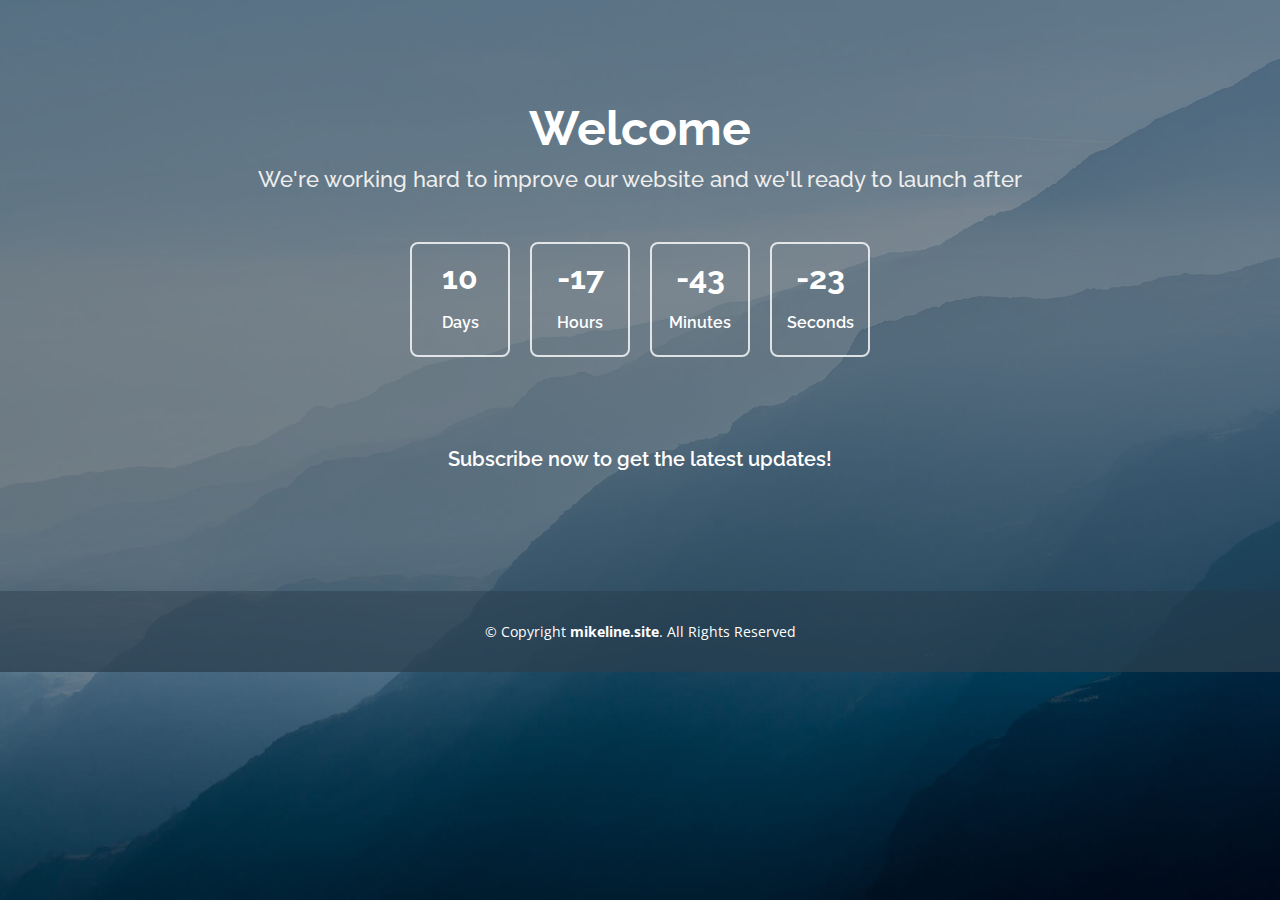
==== index.html @ 8c4bc81a "10" ====
<!DOCTYPE html>
<html lang="en">

<head>
  <meta charset="utf-8">
  <meta content="width=device-width, initial-scale=1.0" name="viewport">
  <title>mikeondemand.biz</title>
  <meta content="" name="description">
  <meta content="" name="keywords">

  <!-- Favicons -->
  <link href="assets/img/favicon.png" rel="icon">
  <link href="assets/img/apple-touch-icon.png" rel="apple-touch-icon">

  <!-- Google Fonts -->
  <link href="https://fonts.googleapis.com/css?family=Open+Sans:300,300i,400,400i,600,600i,700,700i|Raleway:300,300i,400,400i,600,600i,700,700i" rel="stylesheet">

  <!-- Vendor CSS Files -->
  <link href="assets/vendor/bootstrap/css/bootstrap.min.css" rel="stylesheet">
  <link href="assets/vendor/bootstrap-icons/bootstrap-icons.css" rel="stylesheet">

  <!-- Template Main CSS File -->
  <link href="assets/css/style.css" rel="stylesheet">

  <!-- =======================================================
  * Template Name: Maundy - v4.6.0
  * Template URL: https://bootstrapmade.com/maundy-free-coming-soon-bootstrap-theme/
  * Author: BootstrapMade.com
  * License: https://bootstrapmade.com/license/
  ======================================================== -->
</head>

<body>

  <!-- ======= Header ======= -->
  <header id="header" class="d-flex align-items-center">
    <div class="container d-flex flex-column align-items-center">

      <h1>Welcome</h1>
      <h2>We're working hard to improve our website and we'll ready to launch after</h2>
      <div class="countdown d-flex justify-content-center" data-count="2021/12/3">
        <div>
          <h3>10</h3>
          <h4>Days</h4>
        </div>
        <div>
          <h3>%h</h3>
          <h4>Hours</h4>
        </div>
        <div>
          <h3>%m</h3>
          <h4>Minutes</h4>
        </div>
        <div>
          <h3>%s</h3>
          <h4>Seconds</h4>
        </div>
      </div>

      <div class="subscribe">
        <h4>Subscribe now to get the latest updates!</h4>
       <script charset="utf-8" type="text/javascript" src="//js.hsforms.net/forms/shell.js"></script>
<script>
  hbspt.forms.create({
	region: "na1",
	portalId: "20865256",
	formId: "d5618066-63c3-4b95-935d-58dca5e2c251"
});
</script>
      </div>



    </div>
  </header><!-- End #header -->

  <main id="main">

   

    
  </main><!-- End #main -->

  <!-- ======= Footer ======= -->
  <footer id="footer">
    <div class="container">
      <div class="copyright">
        &copy; Copyright <strong><span>mikeline.site</span></strong>. All Rights Reserved
      </div>

    </div>
  </footer><!-- End #footer -->

  <a href="#" class="back-to-top d-flex align-items-center justify-content-center"><i class="bi bi-arrow-up-short"></i></a>

  <!-- Vendor JS Files -->
  <script src="assets/vendor/bootstrap/js/bootstrap.bundle.min.js"></script>


  <!-- Template Main JS File -->
  <script src="assets/js/main.js"></script>

</body>

</html>
---- assets/css/style.css ----
/**
* Template Name: Maundy - v4.6.0
* Template URL: https://bootstrapmade.com/maundy-free-coming-soon-bootstrap-theme/
* Author: BootstrapMade.com
* License: https://bootstrapmade.com/license/
*/

/*--------------------------------------------------------------
# General
--------------------------------------------------------------*/
body {
  font-family: "Open Sans", sans-serif;
  color: #fff;
  background: url("../img/bg.jpg") top center no-repeat;
  background-size: cover;
  position: relative;
}
body::before {
  content: "";
  position: absolute;
  left: 0;
  right: 0;
  top: 0;
  bottom: 0;
  background: rgba(49, 71, 89, 0.6);
}
@media (min-width: 1024px) {
  body {
    background-attachment: fixed;
  }
}

a {
  color: #24b7a4;
  text-decoration: none;
}

a:hover {
  color: #36d8c3;
  text-decoration: none;
}

h1, h2, h3, h4, h5, h6 {
  font-family: "Raleway", sans-serif;
}

#main {
  position: relative;
}

/*--------------------------------------------------------------
# Back to top button
--------------------------------------------------------------*/
.back-to-top {
  position: fixed;
  visibility: hidden;
  opacity: 0;
  right: 15px;
  bottom: 15px;
  z-index: 996;
  background: #24b7a4;
  width: 40px;
  height: 40px;
  border-radius: 50px;
  transition: all 0.4s;
}
.back-to-top i {
  font-size: 28px;
  color: #fff;
  line-height: 0;
}
.back-to-top:hover {
  background: #2ed6c0;
  color: #fff;
}
.back-to-top.active {
  visibility: visible;
  opacity: 1;
}

/*--------------------------------------------------------------
# Header
--------------------------------------------------------------*/
#header {
  position: relative;
  width: 100%;
  padding: 100px 0;
  /* countdown */
}
#header h1 {
  margin: 0 0 10px 0;
  font-size: 48px;
  font-weight: 700;
  line-height: 56px;
  color: #fff;
}
#header h2 {
  color: #eee;
  margin-bottom: 40px;
  font-size: 22px;
}
#header .countdown {
  margin-bottom: 80px;
}
#header .countdown div {
  text-align: center;
  border: 2px solid rgba(255, 255, 255, 0.8);
  border-radius: 8px;
  margin: 10px 10px;
  width: 100px;
  padding: 15px 0;
}
#header .countdown div h3 {
  font-weight: 700;
  font-size: 32px;
  margin-bottom: 15px;
}
#header .countdown div h4 {
  font-size: 16px;
  font-weight: 600;
}
@media (max-width: 575px) {
  #header .countdown div {
    width: 70px;
    padding: 10px 0;
    margin: 10px 8px;
  }
  #header .countdown div h3 {
    font-size: 28px;
    margin-bottom: 10px;
  }
  #header .countdown div h4 {
    font-size: 14px;
    font-weight: 500;
  }
}
#header .subscribe {
  font-size: 15px;
  text-align: center;
}
#header .subscribe h4 {
  font-size: 20px;
  font-weight: 600;
  color: #fff;
  position: relative;
  padding-bottom: 12px;
}
#header .subscribe .subscribe-form {
  min-width: 300px;
  margin-top: 10px;
  background: #fff;
  padding: 6px 10px;
  position: relative;
  border-radius: 50px;
  text-align: left;
}
#header .subscribe .subscribe-form input[type=email] {
  border: 0;
  padding: 4px 8px;
  width: calc(100% - 100px);
}
#header .subscribe .subscribe-form input[type=submit] {
  position: absolute;
  top: 0;
  right: -2px;
  bottom: 0;
  border: 0;
  background: none;
  font-size: 16px;
  padding: 0 20px;
  background: #24b7a4;
  color: #fff;
  transition: 0.3s;
  border-radius: 50px;
  box-shadow: 0px 2px 15px rgba(0, 0, 0, 0.1);
}
#header .subscribe .subscribe-form input[type=submit]:hover {
  background: #22ae9c;
}
#header .subscribe .error-message {
  display: none;
  color: #ed3c0d;
  text-align: center;
  padding: 15px;
  font-weight: 600;
}
#header .subscribe .sent-message {
  display: none;
  color: #18d26e;
  text-align: center;
  padding: 15px;
  font-weight: 600;
}
#header .subscribe .loading {
  display: none;
  text-align: center;
  padding: 15px;
}
#header .subscribe .loading:before {
  content: "";
  display: inline-block;
  border-radius: 50%;
  width: 24px;
  height: 24px;
  margin: 0 10px -6px 0;
  border: 3px solid #18d26e;
  border-top-color: #eee;
  -webkit-animation: animate-loading-notify 1s linear infinite;
  animation: animate-loading-notify 1s linear infinite;
}
@-webkit-keyframes animate-loading-notify {
  0% {
    transform: rotate(0deg);
  }
  100% {
    transform: rotate(360deg);
  }
}
@keyframes animate-loading-notify {
  0% {
    transform: rotate(0deg);
  }
  100% {
    transform: rotate(360deg);
  }
}
#header .social-links {
  margin-top: 40px;
}
#header .social-links a {
  font-size: 16px;
  color: #fff;
  margin: 0 3px;
  border-radius: 50%;
  width: 48px;
  height: 48px;
  transition: 0.3s;
  border: 1px solid rgba(255, 255, 255, 0.5);
  display: inline-flex;
  align-items: center;
  justify-content: center;
}
#header .social-links a i {
  line-height: 0;
}
#header .social-links a:hover {
  background: #24b7a4;
  border-color: #24b7a4;
}

/*--------------------------------------------------------------
# Navigation Menu
--------------------------------------------------------------*/
/**
* Desktop Navigation 
*/
.navbar {
  padding: 0;
}
.navbar ul {
  margin: 0;
  padding: 0;
  display: flex;
  list-style: none;
  align-items: center;
}
.navbar li {
  position: relative;
}
.navbar a, .navbar a:focus {
  display: flex;
  align-items: center;
  justify-content: space-between;
  padding: 10px 0 10px 30px;
  font-family: "Raleway", sans-serif;
  font-size: 16px;
  font-weight: 700;
  color: #3a5469;
  white-space: nowrap;
  transition: 0.3s;
}
.navbar a i, .navbar a:focus i {
  font-size: 12px;
  line-height: 0;
  margin-left: 5px;
}
.navbar a:hover, .navbar .active, .navbar .active:focus, .navbar li:hover > a {
  color: #24b7a4;
}
.navbar .getstarted, .navbar .getstarted:focus {
  background: #24b7a4;
  padding: 8px 20px;
  margin-left: 30px;
  border-radius: 4px;
  color: #fff;
}
.navbar .getstarted:hover, .navbar .getstarted:focus:hover {
  color: #fff;
  background: #28ccb7;
}
.navbar .dropdown ul {
  display: block;
  position: absolute;
  left: 14px;
  top: calc(100% + 30px);
  margin: 0;
  padding: 10px 0;
  z-index: 99;
  opacity: 0;
  visibility: hidden;
  background: #fff;
  box-shadow: 0px 0px 30px rgba(127, 137, 161, 0.25);
  transition: 0.3s;
  border-radius: 4px;
}
.navbar .dropdown ul li {
  min-width: 200px;
}
.navbar .dropdown ul a {
  padding: 10px 20px;
  font-size: 15px;
  text-transform: none;
  font-weight: 600;
}
.navbar .dropdown ul a i {
  font-size: 12px;
}
.navbar .dropdown ul a:hover, .navbar .dropdown ul .active:hover, .navbar .dropdown ul li:hover > a {
  color: #24b7a4;
}
.navbar .dropdown:hover > ul {
  opacity: 1;
  top: 100%;
  visibility: visible;
}
.navbar .dropdown .dropdown ul {
  top: 0;
  left: calc(100% - 30px);
  visibility: hidden;
}
.navbar .dropdown .dropdown:hover > ul {
  opacity: 1;
  top: 0;
  left: 100%;
  visibility: visible;
}
@media (max-width: 1366px) {
  .navbar .dropdown .dropdown ul {
    left: -90%;
  }
  .navbar .dropdown .dropdown:hover > ul {
    left: -100%;
  }
}

/**
* Mobile Navigation 
*/
.mobile-nav-toggle {
  color: #314759;
  font-size: 28px;
  cursor: pointer;
  display: none;
  line-height: 0;
  transition: 0.5s;
}
.mobile-nav-toggle.bi-x {
  color: #fff;
}

@media (max-width: 991px) {
  .mobile-nav-toggle {
    display: block;
  }

  .navbar ul {
    display: none;
  }
}
.navbar-mobile {
  position: fixed;
  overflow: hidden;
  top: 0;
  right: 0;
  left: 0;
  bottom: 0;
  background: rgba(31, 45, 56, 0.9);
  transition: 0.3s;
}
.navbar-mobile .mobile-nav-toggle {
  position: absolute;
  top: 15px;
  right: 15px;
}
.navbar-mobile ul {
  display: block;
  position: absolute;
  top: 55px;
  right: 15px;
  bottom: 15px;
  left: 15px;
  padding: 10px 0;
  border-radius: 10px;
  background-color: #fff;
  overflow-y: auto;
  transition: 0.3s;
}
.navbar-mobile a, .navbar-mobile a:focus {
  padding: 10px 20px;
  font-size: 15px;
  color: #314759;
}
.navbar-mobile a:hover, .navbar-mobile .active, .navbar-mobile li:hover > a {
  color: #24b7a4;
}
.navbar-mobile .getstarted, .navbar-mobile .getstarted:focus {
  margin: 15px;
}
.navbar-mobile .dropdown ul {
  position: static;
  display: none;
  margin: 10px 20px;
  padding: 10px 0;
  z-index: 99;
  opacity: 1;
  visibility: visible;
  background: #fff;
  box-shadow: 0px 0px 30px rgba(127, 137, 161, 0.25);
}
.navbar-mobile .dropdown ul li {
  min-width: 200px;
}
.navbar-mobile .dropdown ul a {
  padding: 10px 20px;
}
.navbar-mobile .dropdown ul a i {
  font-size: 12px;
}
.navbar-mobile .dropdown ul a:hover, .navbar-mobile .dropdown ul .active:hover, .navbar-mobile .dropdown ul li:hover > a {
  color: #24b7a4;
}
.navbar-mobile .dropdown > .dropdown-active {
  display: block;
}

/*--------------------------------------------------------------
# Sections General
--------------------------------------------------------------*/
section {
  padding: 60px 0;
  overflow: hidden;
}

.section-bg {
  background-color: #d8f7f3;
}

.section-title {
  text-align: center;
  padding-bottom: 30px;
}
.section-title h2 {
  font-size: 32px;
  font-weight: bold;
  text-transform: uppercase;
  margin-bottom: 20px;
  padding-bottom: 20px;
  position: relative;
}
.section-title h2::after {
  content: "";
  position: absolute;
  display: block;
  width: 50px;
  height: 2px;
  background: #24b7a4;
  bottom: 0;
  left: calc(50% - 25px);
}
.section-title p {
  margin-bottom: 0;
}

/*--------------------------------------------------------------
# Contact Us
--------------------------------------------------------------*/
.about .icon-box {
  margin-bottom: 20px;
  text-align: center;
}
.about .icon {
  display: flex;
  justify-content: center;
  margin-bottom: 15px;
}
.about .icon i {
  color: #fff;
  font-size: 42px;
  line-height: 0;
}
.about .title {
  font-weight: 700;
  margin-bottom: 15px;
  font-size: 18px;
  text-transform: uppercase;
}
.about .title a {
  color: #fff;
  transition: 0.3s;
}
.about .description {
  line-height: 24px;
  font-size: 14px;
}

/*--------------------------------------------------------------
# Contact Us
--------------------------------------------------------------*/
.contact .info {
  border-top: 3px solid #24b7a4;
  border-bottom: 3px solid #24b7a4;
  padding: 30px;
  background: rgba(255, 255, 255, 0.06);
  width: 100%;
  box-shadow: 0 0 24px 0 rgba(0, 0, 0, 0.12);
}
.contact .info i {
  font-size: 20px;
  color: #fff;
  float: left;
  width: 44px;
  height: 44px;
  background: rgba(255, 255, 255, 0.1);
  display: flex;
  justify-content: center;
  align-items: center;
  border-radius: 50px;
  transition: all 0.3s ease-in-out;
}
.contact .info h4 {
  padding: 0 0 0 60px;
  font-size: 22px;
  font-weight: 600;
  margin-bottom: 5px;
}
.contact .info p {
  padding: 0 0 10px 60px;
  margin-bottom: 20px;
  font-size: 14px;
}
.contact .info .email p {
  padding-top: 5px;
}
.contact .info .social-links {
  padding-left: 60px;
}
.contact .info .social-links a {
  font-size: 18px;
  display: inline-block;
  background: #333;
  color: #fff;
  line-height: 1;
  padding: 8px 0;
  border-radius: 50%;
  text-align: center;
  width: 36px;
  height: 36px;
  transition: 0.3s;
  margin-right: 10px;
}
.contact .info .social-links a:hover {
  background: #24b7a4;
  color: #fff;
}
.contact .info .email:hover i, .contact .info .address:hover i, .contact .info .phone:hover i {
  background: #24b7a4;
  color: #fff;
}
.contact .php-email-form {
  width: 100%;
  border-top: 3px solid #24b7a4;
  border-bottom: 3px solid #24b7a4;
  padding: 30px;
  background: rgba(255, 255, 255, 0.06);
  box-shadow: 0 0 24px 0 rgba(0, 0, 0, 0.12);
}
.contact .php-email-form .form-group {
  padding-bottom: 8px;
}
.contact .php-email-form .validate {
  display: none;
  color: red;
  margin: 0 0 15px 0;
  font-weight: 400;
  font-size: 13px;
}
.contact .php-email-form .error-message {
  display: none;
  color: #fff;
  background: #ed3c0d;
  text-align: left;
  padding: 15px;
  font-weight: 600;
}
.contact .php-email-form .error-message br + br {
  margin-top: 25px;
}
.contact .php-email-form .sent-message {
  display: none;
  color: #fff;
  background: #18d26e;
  text-align: center;
  padding: 15px;
  font-weight: 600;
}
.contact .php-email-form .loading {
  display: none;
  background: #fff;
  text-align: center;
  padding: 15px;
}
.contact .php-email-form .loading:before {
  content: "";
  display: inline-block;
  border-radius: 50%;
  width: 24px;
  height: 24px;
  margin: 0 10px -6px 0;
  border: 3px solid #18d26e;
  border-top-color: #eee;
  -webkit-animation: animate-loading 1s linear infinite;
  animation: animate-loading 1s linear infinite;
}
.contact .php-email-form input, .contact .php-email-form textarea {
  border-radius: 0;
  box-shadow: none;
  font-size: 14px;
}
.contact .php-email-form input {
  height: 44px;
}
.contact .php-email-form textarea {
  padding: 10px 12px;
}
.contact .php-email-form button[type=submit] {
  background: #24b7a4;
  border: 0;
  padding: 10px 24px;
  color: #fff;
  transition: 0.4s;
  border-radius: 50px;
}
.contact .php-email-form button[type=submit]:hover {
  background: #36d8c3;
}
@-webkit-keyframes animate-loading {
  0% {
    transform: rotate(0deg);
  }
  100% {
    transform: rotate(360deg);
  }
}
@keyframes animate-loading {
  0% {
    transform: rotate(0deg);
  }
  100% {
    transform: rotate(360deg);
  }
}

/*--------------------------------------------------------------
# Footer
--------------------------------------------------------------*/
#footer {
  background: rgba(38, 55, 69, 0.4);
  padding: 30px 0;
  color: #fff;
  font-size: 14px;
  position: relative;
}
#footer .copyright {
  text-align: center;
}
#footer .credits {
  padding-top: 10px;
  text-align: center;
  font-size: 13px;
  color: #fff;
}
#footer .credits a {
  color: #36d8c3;
}
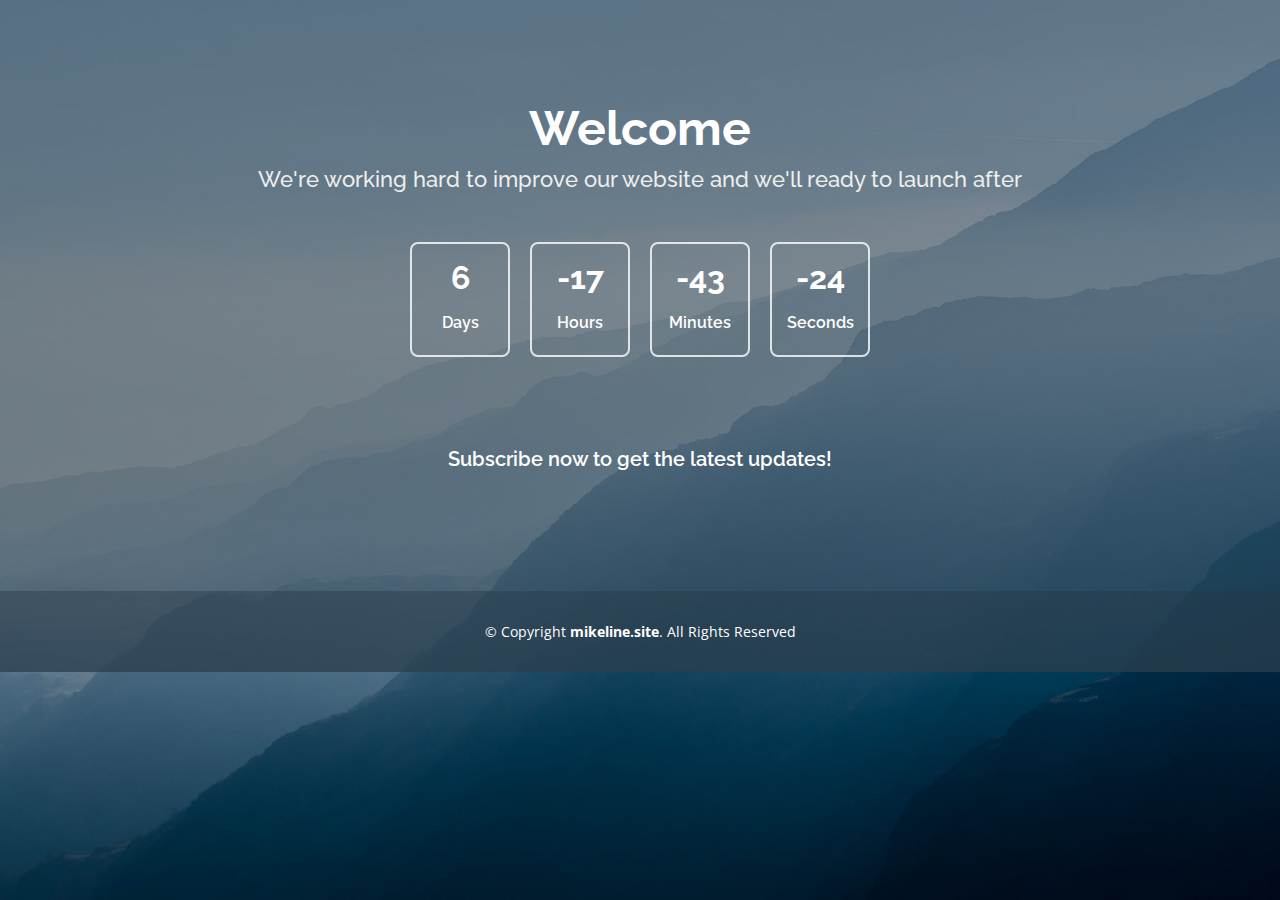
==== commit 22f55c5a: "6" ====
--- a/index.html
+++ b/index.html
@@ -40,7 +40,7 @@
       <h2>We're working hard to improve our website and we'll ready to launch after</h2>
       <div class="countdown d-flex justify-content-center" data-count="2021/12/3">
         <div>
-          <h3>10</h3>
+          <h3>6</h3>
           <h4>Days</h4>
         </div>
         <div>
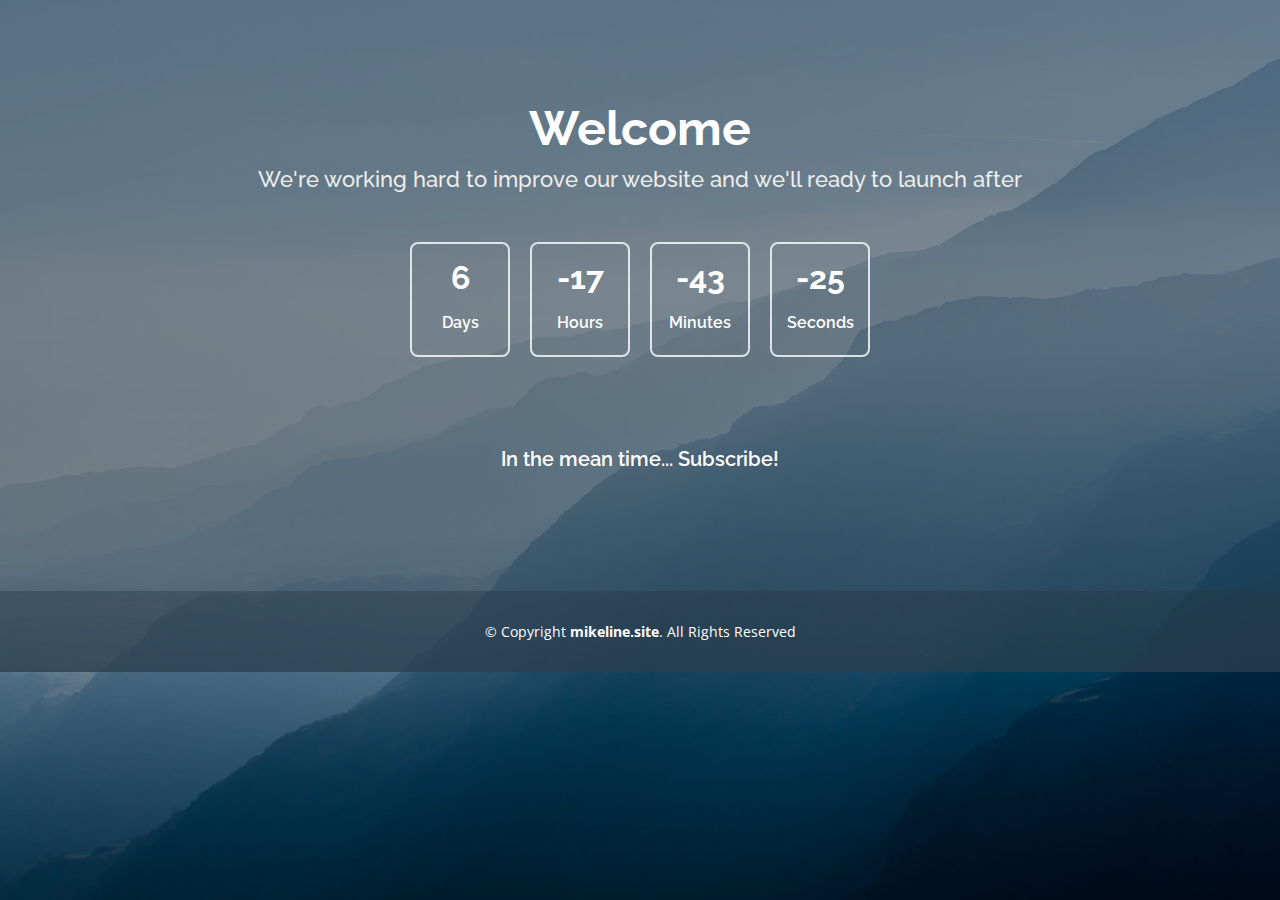
==== commit 2634d9f7: "ae3" ====
--- a/index.html
+++ b/index.html
@@ -58,7 +58,7 @@
       </div>
 
       <div class="subscribe">
-        <h4>Subscribe now to get the latest updates!</h4>
+        <h4>In the mean time... Subscribe!</h4>
        <script charset="utf-8" type="text/javascript" src="//js.hsforms.net/forms/shell.js"></script>
 <script>
   hbspt.forms.create({
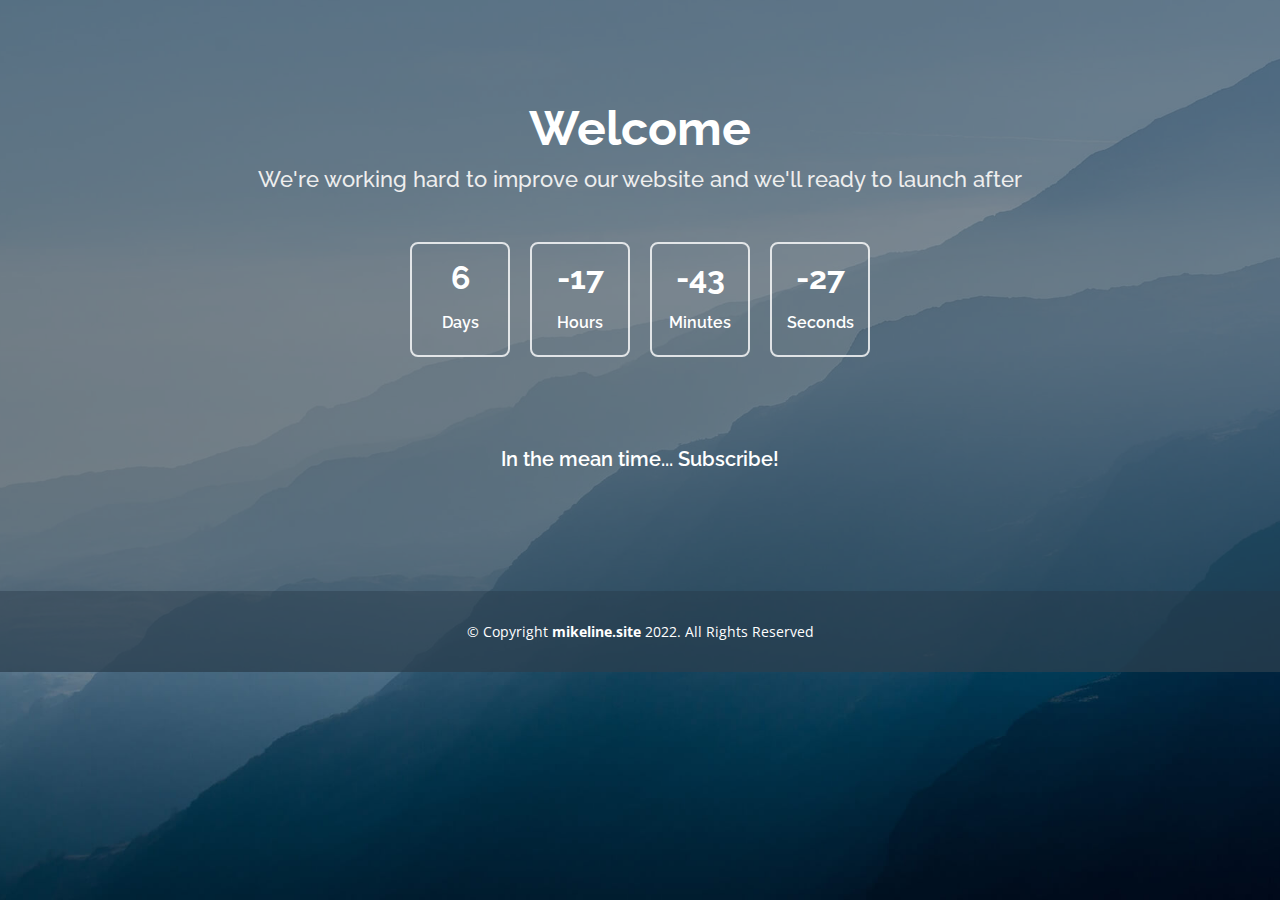
==== commit e028bc5c: "2022" ====
--- a/index.html
+++ b/index.html
@@ -85,7 +85,7 @@
   <footer id="footer">
     <div class="container">
       <div class="copyright">
-        &copy; Copyright <strong><span>mikeline.site</span></strong>. All Rights Reserved
+        &copy; Copyright <strong><span>mikeline.site</span></strong> 2022. All Rights Reserved
       </div>
 
     </div>
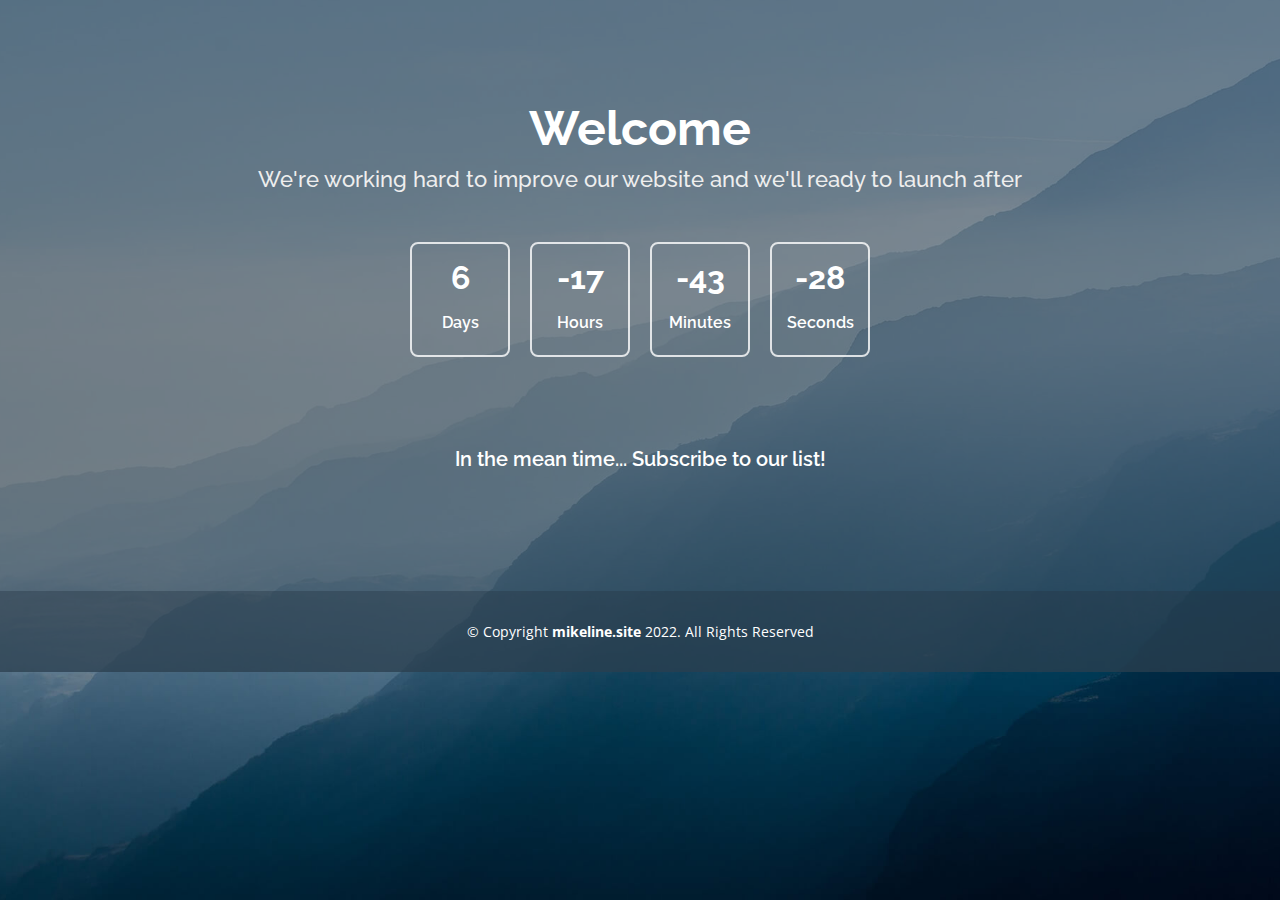
==== commit a502bb1e: "w" ====
--- a/index.html
+++ b/index.html
@@ -58,7 +58,7 @@
       </div>
 
       <div class="subscribe">
-        <h4>In the mean time... Subscribe!</h4>
+        <h4>In the mean time... Subscribe to our list!</h4>
        <script charset="utf-8" type="text/javascript" src="//js.hsforms.net/forms/shell.js"></script>
 <script>
   hbspt.forms.create({
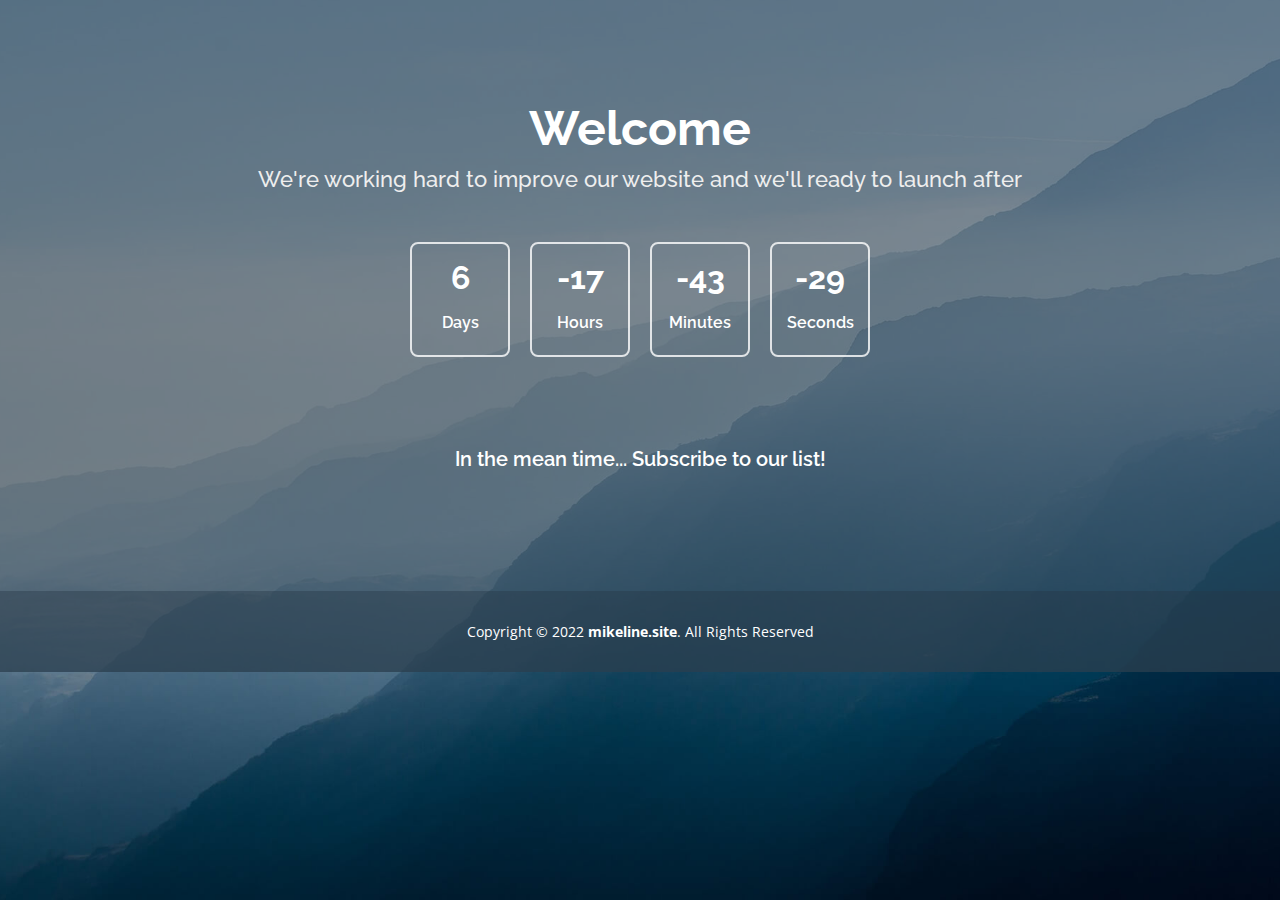
==== commit cef451d2: "222" ====
--- a/index.html
+++ b/index.html
@@ -85,7 +85,7 @@
   <footer id="footer">
     <div class="container">
       <div class="copyright">
-        &copy; Copyright <strong><span>mikeline.site</span></strong> 2022. All Rights Reserved
+        Copyright &copy; 2022 <strong><span>mikeline.site</span></strong>. All Rights Reserved
       </div>
 
     </div>
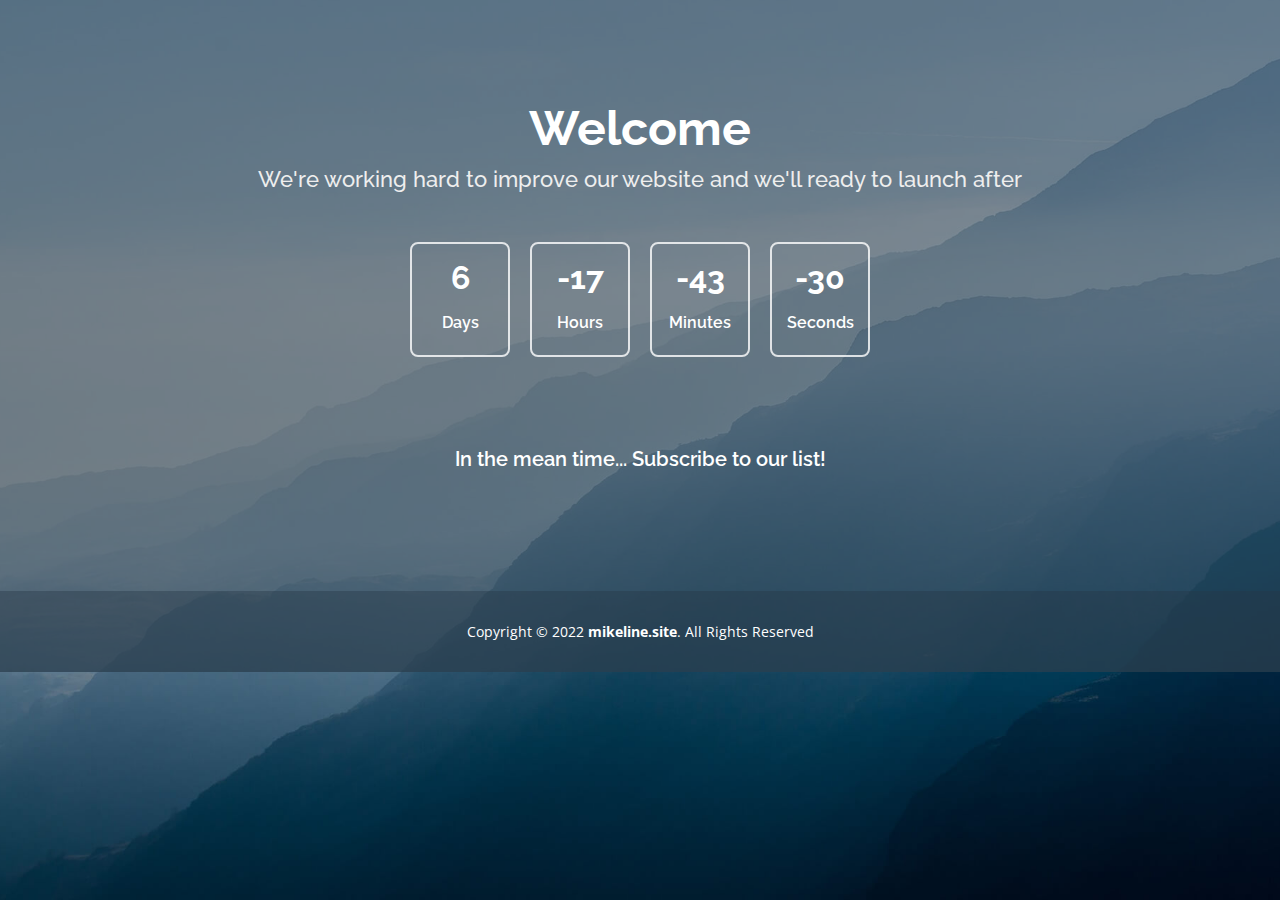
==== commit b5ed4136: "2022" ====
--- a/index.html
+++ b/index.html
@@ -74,12 +74,6 @@
     </div>
   </header><!-- End #header -->
 
-  <main id="main">
-
-   
-
-    
-  </main><!-- End #main -->
 
   <!-- ======= Footer ======= -->
   <footer id="footer">
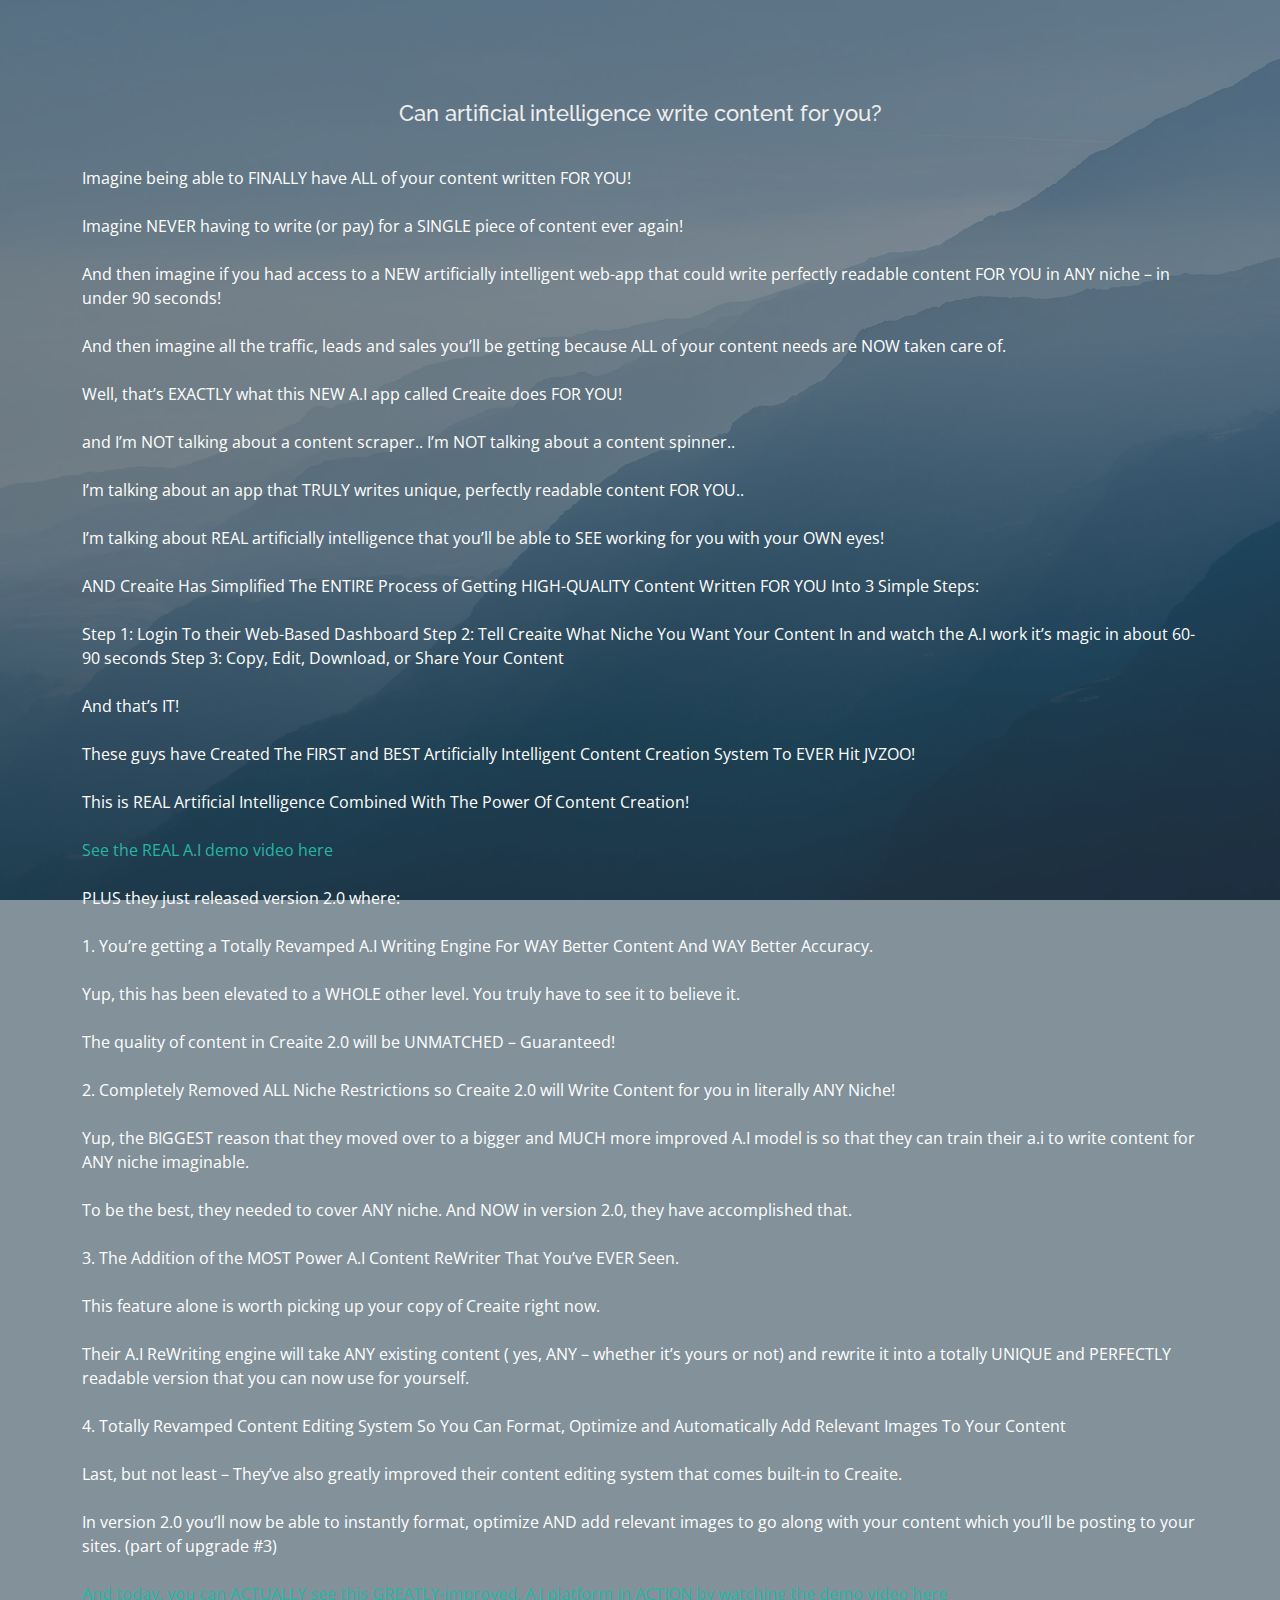
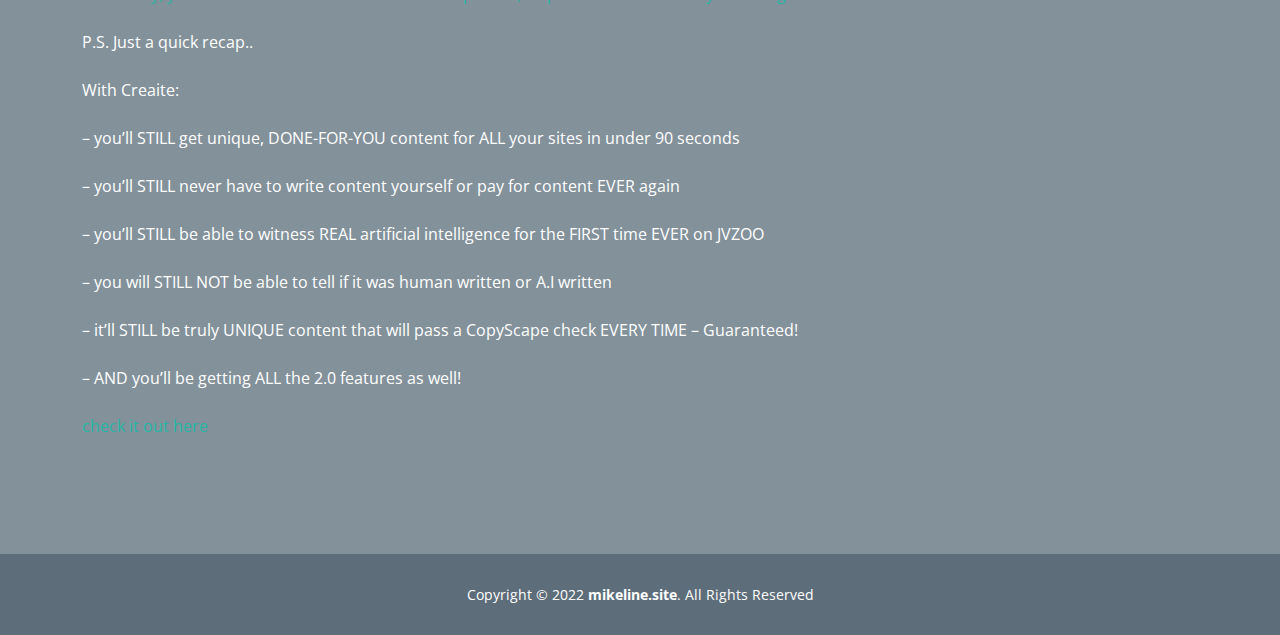
==== commit db411cf2: "check" ====
--- a/index.html
+++ b/index.html
@@ -36,42 +36,123 @@
   <header id="header" class="d-flex align-items-center">
     <div class="container d-flex flex-column align-items-center">
 
-      <h1>Welcome</h1>
-      <h2>We're working hard to improve our website and we'll ready to launch after</h2>
-      <div class="countdown d-flex justify-content-center" data-count="2021/12/3">
-        <div>
-          <h3>6</h3>
-          <h4>Days</h4>
-        </div>
-        <div>
-          <h3>%h</h3>
-          <h4>Hours</h4>
-        </div>
-        <div>
-          <h3>%m</h3>
-          <h4>Minutes</h4>
-        </div>
-        <div>
-          <h3>%s</h3>
-          <h4>Seconds</h4>
-        </div>
-      </div>
+      <h2>Can artificial intelligence write content for you?</h2>
+      <p>
+      Imagine being able to FINALLY have
+ALL of your content written FOR YOU!<br /><br />
 
-      <div class="subscribe">
-        <h4>In the mean time... Subscribe to our list!</h4>
-       <script charset="utf-8" type="text/javascript" src="//js.hsforms.net/forms/shell.js"></script>
-<script>
-  hbspt.forms.create({
-	region: "na1",
-	portalId: "20865256",
-	formId: "d5618066-63c3-4b95-935d-58dca5e2c251"
-});
-</script>
-      </div>
+Imagine NEVER having to write (or pay)
+for a SINGLE piece of content ever again!<br /><br />
 
+And then imagine if you had access to a
+NEW artificially intelligent web-app that
+could write perfectly readable content FOR YOU
+in ANY niche – in under 90 seconds!<br /><br />
 
+And then imagine all the traffic, leads and
+sales you’ll be getting because ALL of your
+content needs are NOW taken care of.<br /><br />
 
-    </div>
+Well, that’s EXACTLY what this NEW A.I app
+called Creaite does FOR YOU!<br /><br />
+
+and I’m NOT talking about a content scraper..
+I’m NOT talking about a content spinner..<br /><br />
+
+I’m talking about an app that TRULY writes
+unique, perfectly readable content FOR YOU..<br /><br />
+
+I’m talking about REAL artificially intelligence
+that you’ll be able to SEE working for you with
+your OWN eyes!<br /><br />
+
+AND Creaite Has Simplified The ENTIRE Process of
+Getting HIGH-QUALITY Content Written FOR YOU
+Into 3 Simple Steps:<br /><br />
+
+Step 1: Login To their Web-Based Dashboard
+Step 2: Tell Creaite What Niche You Want Your Content In
+and watch the A.I work it’s magic in about 60-90 seconds
+Step 3: Copy, Edit, Download, or Share Your Content<br /><br />
+
+And that’s IT!<br /><br />
+
+These guys have Created The FIRST and BEST
+Artificially Intelligent Content Creation
+System To EVER Hit JVZOO!<br /><br />
+
+This is REAL Artificial Intelligence Combined
+With The Power Of Content Creation!<br /><br />
+
+<a href="https://jvz1.com/c/1416365/376986">See the REAL A.I demo video here</a><br /><br />
+
+PLUS they just released version 2.0 where:<br /><br />
+
+1. You’re getting a Totally Revamped A.I Writing Engine
+For WAY Better Content And WAY Better Accuracy.<br /><br />
+
+Yup, this has been elevated to a WHOLE other level.
+You truly have to see it to believe it.<br /><br />
+
+The quality of content in Creaite 2.0 will be UNMATCHED – Guaranteed!<br /><br />
+
+2. Completely Removed ALL Niche Restrictions so Creaite 2.0
+will Write Content for you in literally ANY Niche!<br /><br />
+
+Yup, the BIGGEST reason that they moved over to a bigger
+and MUCH more improved A.I model is so that they can train
+their a.i to write content for ANY niche imaginable.<br /><br />
+
+To be the best, they needed to cover ANY niche.
+And NOW in version 2.0, they have accomplished that.<br /><br />
+
+3. The Addition of the MOST Power A.I Content ReWriter
+That You’ve EVER Seen.<br /><br />
+
+This feature alone is worth picking up your copy of
+Creaite right now.<br /><br />
+
+Their A.I ReWriting engine will take ANY existing content (
+yes, ANY – whether it’s yours or not) and rewrite it into a
+totally UNIQUE and PERFECTLY readable version that you can
+now use for yourself.<br /><br />
+
+4. Totally Revamped Content Editing System So You Can
+Format, Optimize and Automatically Add Relevant Images To Your Content<br /><br />
+
+Last, but not least – They’ve also greatly improved their content
+editing system that comes built-in to Creaite.<br /><br />
+
+In version 2.0 you’ll now be able to instantly format, optimize
+AND add relevant images to go along with your content
+which you’ll be posting to your sites. (part of upgrade #3)<br /><br />
+
+<a href="https://jvz1.com/c/1416365/376986">And today, you can ACTUALLY see this GREATLY-improved, A.I
+platform in ACTION by watching the demo video here</a><br /><br />
+
+P.S. Just a quick recap..<br /><br />
+
+With Creaite:<br /><br />
+
+– you’ll STILL get unique, DONE-FOR-YOU content for
+ALL your sites in under 90 seconds<br /><br />
+
+– you’ll STILL never have to write content yourself
+or pay for content EVER again<br /><br />
+
+– you’ll STILL be able to witness REAL artificial
+intelligence for the FIRST time EVER on JVZOO<br /><br />
+
+– you will STILL NOT be able to tell if it was human
+written or A.I written<br /><br />
+
+– it’ll STILL be truly UNIQUE content that will pass
+a CopyScape check EVERY TIME – Guaranteed!<br /><br />
+
+– AND you’ll be getting ALL the 2.0 features as well!<br /><br />
+
+<a href="https://jvz1.com/c/1416365/376986">check it out here</a><br />
+      </p>
   </header><!-- End #header -->
 
 
